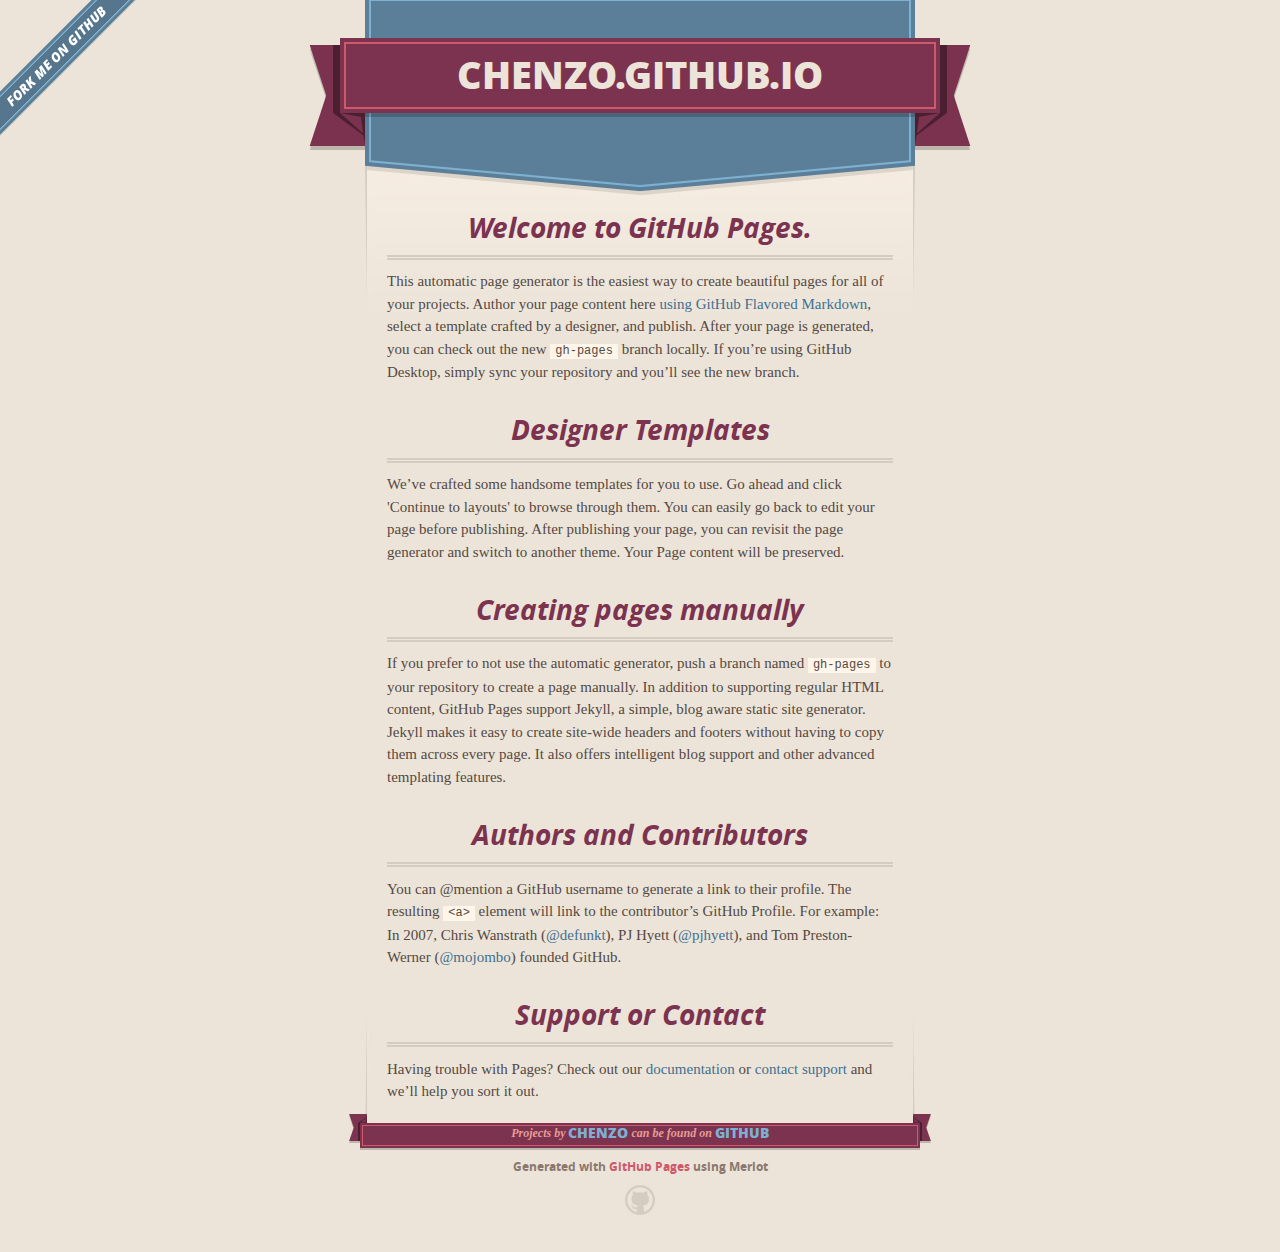
==== index.html @ da57e496 "Replace master branch with page content via GitHub" ====
<!DOCTYPE html>
<html>
  <head>
    <meta charset='utf-8'>
    <meta http-equiv="X-UA-Compatible" content="chrome=1">
    <meta name="viewport" content="width=640">

    <link rel="stylesheet" href="stylesheets/core.css" media="screen">
    <link rel="stylesheet" href="stylesheets/mobile.css" media="handheld, only screen and (max-device-width:640px)">
    <link rel="stylesheet" href="stylesheets/github-light.css">

    <script type="text/javascript" src="javascripts/modernizr.js"></script>
    <script type="text/javascript" src="https://ajax.googleapis.com/ajax/libs/jquery/1.7.1/jquery.min.js"></script>
    <script type="text/javascript" src="javascripts/headsmart.min.js"></script>
    <script type="text/javascript">
      $(document).ready(function () {
        $('#main_content').headsmart()
      })
    </script>
    <title>Chenzo.GitHub.io by Chenzo</title>
  </head>

  <body>
    <a id="forkme_banner" href="https://github.com/Chenzo">View on GitHub</a>
    <div class="shell">

      <header>
        <span class="ribbon-outer">
          <span class="ribbon-inner">
            <h1>Chenzo.GitHub.io</h1>
            <h2></h2>
          </span>
          <span class="left-tail"></span>
          <span class="right-tail"></span>
        </span>
      </header>

      <div id="no-downloads">
        <span class="inner">
        </span>
      </div>


      <span class="banner-fix"></span>


      <section id="main_content">
        <h3>
<a id="welcome-to-github-pages" class="anchor" href="#welcome-to-github-pages" aria-hidden="true"><span aria-hidden="true" class="octicon octicon-link"></span></a>Welcome to GitHub Pages.</h3>

<p>This automatic page generator is the easiest way to create beautiful pages for all of your projects. Author your page content here <a href="https://guides.github.com/features/mastering-markdown/">using GitHub Flavored Markdown</a>, select a template crafted by a designer, and publish. After your page is generated, you can check out the new <code>gh-pages</code> branch locally. If you’re using GitHub Desktop, simply sync your repository and you’ll see the new branch.</p>

<h3>
<a id="designer-templates" class="anchor" href="#designer-templates" aria-hidden="true"><span aria-hidden="true" class="octicon octicon-link"></span></a>Designer Templates</h3>

<p>We’ve crafted some handsome templates for you to use. Go ahead and click 'Continue to layouts' to browse through them. You can easily go back to edit your page before publishing. After publishing your page, you can revisit the page generator and switch to another theme. Your Page content will be preserved.</p>

<h3>
<a id="creating-pages-manually" class="anchor" href="#creating-pages-manually" aria-hidden="true"><span aria-hidden="true" class="octicon octicon-link"></span></a>Creating pages manually</h3>

<p>If you prefer to not use the automatic generator, push a branch named <code>gh-pages</code> to your repository to create a page manually. In addition to supporting regular HTML content, GitHub Pages support Jekyll, a simple, blog aware static site generator. Jekyll makes it easy to create site-wide headers and footers without having to copy them across every page. It also offers intelligent blog support and other advanced templating features.</p>

<h3>
<a id="authors-and-contributors" class="anchor" href="#authors-and-contributors" aria-hidden="true"><span aria-hidden="true" class="octicon octicon-link"></span></a>Authors and Contributors</h3>

<p>You can @mention a GitHub username to generate a link to their profile. The resulting <code>&lt;a&gt;</code> element will link to the contributor’s GitHub Profile. For example: In 2007, Chris Wanstrath (<a href="https://github.com/defunkt" class="user-mention">@defunkt</a>), PJ Hyett (<a href="https://github.com/pjhyett" class="user-mention">@pjhyett</a>), and Tom Preston-Werner (<a href="https://github.com/mojombo" class="user-mention">@mojombo</a>) founded GitHub.</p>

<h3>
<a id="support-or-contact" class="anchor" href="#support-or-contact" aria-hidden="true"><span aria-hidden="true" class="octicon octicon-link"></span></a>Support or Contact</h3>

<p>Having trouble with Pages? Check out our <a href="https://help.github.com/pages">documentation</a> or <a href="https://github.com/contact">contact support</a> and we’ll help you sort it out.</p>
      </section>

      <footer>
        <span class="ribbon-outer">
          <span class="ribbon-inner">
            <p>Projects by <a href="https://github.com/Chenzo">Chenzo</a> can be found on <a href="https://github.com/Chenzo">GitHub</a></p>
          </span>
          <span class="left-tail"></span>
          <span class="right-tail"></span>
        </span>
        <p>Generated with <a href="https://pages.github.com">GitHub Pages</a> using Merlot</p>
        <span class="octocat"></span>
      </footer>

    </div>

    
  </body>
</html>
---- stylesheets/core.css ----
@import url("screen.css");
@import url("non-screen.css") handheld;
@import url("non-screen.css") only screen and (max-device-width:640px);
---- stylesheets/mobile.css ----
/* Generated by Font Squirrel (http://www.fontsquirrel.com) on February 9, 2012 */


@font-face {
  font-family: 'Open Sans';
  src: url('../fonts/opensans-regular-webfont.eot');
  src: url('../fonts/opensans-regular-webfont.eot?#iefix') format('embedded-opentype'),
       url('../fonts/opensans-regular-webfont.woff') format('woff'),
       url('../fonts/opensans-regular-webfont.ttf') format('truetype'),
       url('../fonts/opensans-regular-webfont.svg#OpenSansRegular') format('svg');
  font-weight: normal;
  font-style: normal;
}

@font-face {
  font-family: 'Open Sans';
  src: url('../fonts/opensans-italic-webfont.eot');
  src: url('../fonts/opensans-italic-webfont.eot?#iefix') format('embedded-opentype'),
       url('../fonts/opensans-italic-webfont.woff') format('woff'),
       url('../fonts/opensans-italic-webfont.ttf') format('truetype'),
       url('../fonts/opensans-italic-webfont.svg#OpenSansItalic') format('svg');
  font-weight: normal;
  font-style: italic;
}

@font-face {
  font-family: 'Open Sans';
  src: url('../fonts/opensans-bold-webfont.eot');
  src: url('../fonts/opensans-bold-webfont.eot?#iefix') format('embedded-opentype'),
       url('../fonts/opensans-bold-webfont.woff') format('woff'),
       url('../fonts/opensans-bold-webfont.ttf') format('truetype'),
       url('../fonts/opensans-bold-webfont.svg#OpenSansBold') format('svg');
  font-weight: bold;
  font-style: normal;
}

@font-face {
  font-family: 'Open Sans';
  src: url('../fonts/opensans-bolditalic-webfont.eot');
  src: url('../fonts/opensans-bolditalic-webfont.eot?#iefix') format('embedded-opentype'),
       url('../fonts/opensans-bolditalic-webfont.woff') format('woff'),
       url('../fonts/opensans-bolditalic-webfont.ttf') format('truetype'),
       url('../fonts/opensans-bolditalic-webfont.svg#OpenSansBoldItalic') format('svg');
  font-weight: bold;
  font-style: italic;
}

@font-face {
  font-family: 'Open Sans';
  src: url('../fonts/opensans-extrabold-webfont.eot');
  src: url('../fonts/opensans-extrabold-webfont.eot?#iefix') format('embedded-opentype'),
       url('../fonts/opensans-extrabold-webfont.woff') format('woff'),
       url('../fonts/opensans-extrabold-webfont.ttf') format('truetype'),
       url('../fonts/opensans-extrabold-webfont.svg#OpenSansExtrabold') format('svg');
  font-weight: bolder;
  font-style: normal;
}


/* http://meyerweb.com/eric/tools/css/reset/ 
   v2.0 | 20110126
   License: none (public domain)
*/

html, body, div, span, applet, object, iframe,
h1, h2, h3, h4, h5, h6, p, blockquote, pre,
a, abbr, acronym, address, big, cite, code,
del, dfn, em, img, ins, kbd, q, s, samp,
small, strike, strong, sub, sup, tt, var,
b, u, i, center,
dl, dt, dd, ol, ul, li,
fieldset, form, label, legend,
table, caption, tbody, tfoot, thead, tr, th, td,
article, aside, canvas, details, embed, 
figure, figcaption, footer, header, hgroup, 
menu, nav, output, ruby, section, summary,
time, mark, audio, video {
  margin: 0;
  padding: 0;
  border: 0;
  font-size: 100%;
  font: inherit;
  vertical-align: baseline;
}
/* HTML5 display-role reset for older browsers */
article, aside, details, figcaption, figure, 
footer, header, hgroup, menu, nav, section {
  display: block;
}
body {
  line-height: 1;
}
ol, ul {
  list-style: none;
}
blockquote, q {
  quotes: none;
}
blockquote:before, blockquote:after,
q:before, q:after {
  content: '';
  content: none;
}
table {
  border-collapse: collapse;
  border-spacing: 0;
}

header, footer, section {
  display: block;
  position: relative;
}

/* STYLES */

div.shell {
  display: block;
  width: 640px;
  margin: 0 auto;
}

a#forkme_banner {
  display: none;
}

/* header */

header {
  position: relative;
  z-index: 2;
  margin: 0;
  max-width: 640px;
  top: 51px;
}

header span.ribbon-inner {
  position: relative;
  display: block;
  background-color: #cd596b;
  border: 8px solid #7c334f;
  padding: 6px;
  z-index: 1;
}

header span.left-tail, header span.right-tail {
  position: relative;
  display: block;
  width: 19px;
  height: 10px;
  background: transparent url(../images/ribbon-tail-sprite-2x.png) 0 0 no-repeat;
  position: absolute;
  bottom: -10px;
  z-index: 0;
}

header span.left-tail {
  background-position: 0 0;
  left: 0;
}

header span.right-tail {
  background-position: -19px 0;
  right: 0;
}

header h1 {
  background-color: #7c334f;
  font-size: 2em;
  font-weight: bolder;
  font-style: normal;
  text-transform: uppercase;
  color: #ece4d8;
  text-align: center;
  line-height:1;  
  padding: 14px 20px 0;
}

header h2 {
  background-color: #7c334f;
  font: bold italic .85em/1.5 Georgia, Times, “Times New Roman”, serif;
  color: #e69b95;
  padding-bottom: 14px;
  margin-top: -3px;
  text-align: center;
}

section#downloads {
  position: relative;
  display: block;
  height: 171px;
  width: 602px;
  padding-bottom: 150px;
  margin: 51px auto -250px;
  z-index: 1;
  background: transparent url(../images/shield.png) center 0 no-repeat;
}

section#downloads a {
  display: none;
}

span.banner-fix {
  background: transparent url(../images/shield-fallback.png) center top no-repeat;
  display: block;
  height: 31px;
  position: absolute;
  width: 640px;
  top: 20px;

}

section#main_content {
  z-index: 2;
  padding: 20px 40px 0;
  min-height:185px;
}

/* footer */

footer {
  background: none;
  padding-top: 104px;
  margin: -94px auto 40px;
  max-width:640px;
  text-align: center;
}

footer span.ribbon-outer {
  display: block;
  position: relative;
  border-bottom: 2px solid #bdb6ad;
}

footer span.ribbon-inner {
  position: relative;
  display: block;
  background-color: #cd596b;
  border: 8px solid #7c334f;
  padding: 6px;
  z-index: 1;
}

footer p {
  font-family: 'Open Sans', sans-serif;
  font-weight: bold;
  font-size: .6em;
  color: #8b786f;
}

footer a {
  color: #cd596b;
}

footer span.ribbon-inner p {
  background-color: #7c334f;
  margin: 0;
  color: #e69b95;
  font: bold italic 22px/1 Georgia, Times, “Times New Roman”, serif;
  height: auto;
  line-height: 1.1;
  padding: 20px 0px 10px;
}

footer span.ribbon-inner a {
  display: block;
  position: relative;
  bottom: 0;
  color: #7eb0d2;
  font-family: 'Open Sans', sans-serif;
  text-transform: uppercase;
  font-style: normal;
  font-weight: bolder;
  font-size: 38px;
  padding-bottom: 10px;
}

footer span.ribbon-inner a:hover {
  color: #7eb0d2;
}

footer span.left-tail, footer span.right-tail {
  position: relative;
  display: block;
  width: 23px;
  height: 126px;
  background: transparent url(../images/small-ribbon-tail-sprite-2x.png) 0 0 no-repeat;
  position: absolute;
  top: -126px;
  z-index: 0;
}

footer span.left-tail {
  background-position: 0 0;
  left: 0;
}

footer span.right-tail {
  background-position: -23px 0;
  right: 0;
}

footer span.octocat {
  background: transparent url(../images/octocat-2x.png) 0 0 no-repeat;
  display: block;
  width: 60px;
  height: 60px;
  margin: 20px auto 0;}

/* content */

body {
  background: #ece4d8;
  font: normal normal 30px/1.5 Georgia, Palatino,” Palatino Linotype”, Times, “Times New Roman”, serif;
  color: #544943;
  -webkit-font-smoothing: antialiased;
}

a, a:hover {
  color: #417090;
}

a {
  text-decoration: none;
}

a:hover {
  text-decoration: underline;
}

h1,h2,h3,h4,h5,h6 {
  font-family: 'Open Sans', sans-serif;
  font-weight: bold;
}

p {
  margin: .7em 0 0;
}

strong {
  font-weight: bold;
}

em {
  font-style: italic;
}

ol {
  margin: .7em 0;
  list-style-type: decimal;
  padding-left: 1.35em;
}

ul {
  margin: .7em 0;
  padding-left: 1.35em;
}

ul li {
  padding-left: 20px;
  background: transparent url(../images/chevron-2x.png) left 15px no-repeat;
}

blockquote {
  font-family: 'Open Sans', sans-serif;
  margin: 20px 0;
  color: #8b786f;
  padding-left: 1.35em;
  background: transparent url('../images/blockquote-gfx-2x.png') 0 8px no-repeat;
}

img {
  -webkit-box-shadow: 0px 4px 0px #bdb6ad;
  -moz-box-shadow: 0px 4px 0px #bdb6ad;
  box-shadow: 0px 4px 0px #bdb6ad;
  border: 4px solid #fff6e9;
  max-width: 556px;
}

hr {
  border: none;
  outline: none;
  height: 42px;
  background: transparent url('../images/hr-2x.jpg') center center repeat-x;
  margin: 0 0 20px;
}

code {
  background: #fff6e9;
  font: normal normal .9em/1.7 "Lucida Sans Typewriter", "Lucida Console", Monaco, "Bitstream Vera Sans Mono", monospace;
  padding: 0 5px 1px;
}

pre {
  margin: 10px 0 20px;
  padding: .7em;
  background: #fff6e9;
  border-bottom: 4px solid #bdb6ad;
  font: normal normal .9em/1.7 "Lucida Sans Typewriter", "Lucida Console", Monaco, "Bitstream Vera Sans Mono", monospace;
  overflow: auto;
}

table {
  background: #fff6e9;
  display: table;
  width: 100%;
  border-collapse: separate;
  border-bottom: 4px solid #bdb6ad;
  margin: 10px 0;
}

tr {
  display: table-row;
}

th {
  display: table-cell;
  padding: 2px 10px;
  border: solid #ece4d8;
  border-width: 0 4px 4px 0;
  color: #cd596b;
  font-family: 'Open Sans', sans-serif;
  font-weight: bold;
  font-size: .85em;
}

td {
  display: table-cell;
  padding: 0 .7em;
  border: solid #ece4d8;
  border-width: 0 4px 4px 0;
}

td:last-child, th:last-child {
  border-right: none;
}

tr:last-child td {
  border-bottom: none;
}

dl {
  margin: .7em 0 20px;
}

dt {
  font-family: 'Open Sans', sans-serif;
  font-weight: bold;
}

dd {
  padding-left: 1.35em;
}

dd p:first-child {
  margin-top: 0;
}

/* Content based headers */

#main_content > .header-level-1:first-child,
#main_content > .header-level-2:first-child,
#main_content > .header-level-3:first-child,
#main_content > .header-level-4:first-child,
#main_content > .header-level-5:first-child,
#main_content > .header-level-6:first-child {
  margin-top: 0;
}

.header-level-1 {
  font-size: 1.85em;
  border-bottom: .2em double #d3ccc1;
  color: #7c334f;
  text-align: center;
  font-style: italic;
  margin: 1.1em 0 .38em;
  line-height: 1.2;
  padding-bottom: 10px
}

.header-level-2 {
  font-size: 1.58em;
  color: #7c334f;
  margin: .95em 0 .5em;
  border-bottom: .1em solid #D3CCC1;
  line-height: 1.2;
  padding-bottom: 10px
}

.header-level-3 {
  margin: 20px 0 10px;
  font-size: 1.45em;
}

.header-level-4 {
  margin: .6em 0;
  font-size: 1.2em;
  color: #cd596b;
}

.header-level-5 {
  margin: .7em 0;
  font-size: 1em;
  color: #8b786f;
}

.header-level-6 {
  margin: .8em 0;
  font-size: .85em;
  font-style: italic;
}
---- stylesheets/github-light.css ----
/*
The MIT License (MIT)

Copyright (c) 2016 GitHub, Inc.

Permission is hereby granted, free of charge, to any person obtaining a copy
of this software and associated documentation files (the "Software"), to deal
in the Software without restriction, including without limitation the rights
to use, copy, modify, merge, publish, distribute, sublicense, and/or sell
copies of the Software, and to permit persons to whom the Software is
furnished to do so, subject to the following conditions:

The above copyright notice and this permission notice shall be included in all
copies or substantial portions of the Software.

THE SOFTWARE IS PROVIDED "AS IS", WITHOUT WARRANTY OF ANY KIND, EXPRESS OR
IMPLIED, INCLUDING BUT NOT LIMITED TO THE WARRANTIES OF MERCHANTABILITY,
FITNESS FOR A PARTICULAR PURPOSE AND NONINFRINGEMENT. IN NO EVENT SHALL THE
AUTHORS OR COPYRIGHT HOLDERS BE LIABLE FOR ANY CLAIM, DAMAGES OR OTHER
LIABILITY, WHETHER IN AN ACTION OF CONTRACT, TORT OR OTHERWISE, ARISING FROM,
OUT OF OR IN CONNECTION WITH THE SOFTWARE OR THE USE OR OTHER DEALINGS IN THE
SOFTWARE.

*/

.pl-c /* comment */ {
  color: #969896;
}

.pl-c1 /* constant, variable.other.constant, support, meta.property-name, support.constant, support.variable, meta.module-reference, markup.raw, meta.diff.header */,
.pl-s .pl-v /* string variable */ {
  color: #0086b3;
}

.pl-e /* entity */,
.pl-en /* entity.name */ {
  color: #795da3;
}

.pl-smi /* variable.parameter.function, storage.modifier.package, storage.modifier.import, storage.type.java, variable.other */,
.pl-s .pl-s1 /* string source */ {
  color: #333;
}

.pl-ent /* entity.name.tag */ {
  color: #63a35c;
}

.pl-k /* keyword, storage, storage.type */ {
  color: #a71d5d;
}

.pl-s /* string */,
.pl-pds /* punctuation.definition.string, string.regexp.character-class */,
.pl-s .pl-pse .pl-s1 /* string punctuation.section.embedded source */,
.pl-sr /* string.regexp */,
.pl-sr .pl-cce /* string.regexp constant.character.escape */,
.pl-sr .pl-sre /* string.regexp source.ruby.embedded */,
.pl-sr .pl-sra /* string.regexp string.regexp.arbitrary-repitition */ {
  color: #183691;
}

.pl-v /* variable */ {
  color: #ed6a43;
}

.pl-id /* invalid.deprecated */ {
  color: #b52a1d;
}

.pl-ii /* invalid.illegal */ {
  color: #f8f8f8;
  background-color: #b52a1d;
}

.pl-sr .pl-cce /* string.regexp constant.character.escape */ {
  font-weight: bold;
  color: #63a35c;
}

.pl-ml /* markup.list */ {
  color: #693a17;
}

.pl-mh /* markup.heading */,
.pl-mh .pl-en /* markup.heading entity.name */,
.pl-ms /* meta.separator */ {
  font-weight: bold;
  color: #1d3e81;
}

.pl-mq /* markup.quote */ {
  color: #008080;
}

.pl-mi /* markup.italic */ {
  font-style: italic;
  color: #333;
}

.pl-mb /* markup.bold */ {
  font-weight: bold;
  color: #333;
}

.pl-md /* markup.deleted, meta.diff.header.from-file */ {
  color: #bd2c00;
  background-color: #ffecec;
}

.pl-mi1 /* markup.inserted, meta.diff.header.to-file */ {
  color: #55a532;
  background-color: #eaffea;
}

.pl-mdr /* meta.diff.range */ {
  font-weight: bold;
  color: #795da3;
}

.pl-mo /* meta.output */ {
  color: #1d3e81;
}
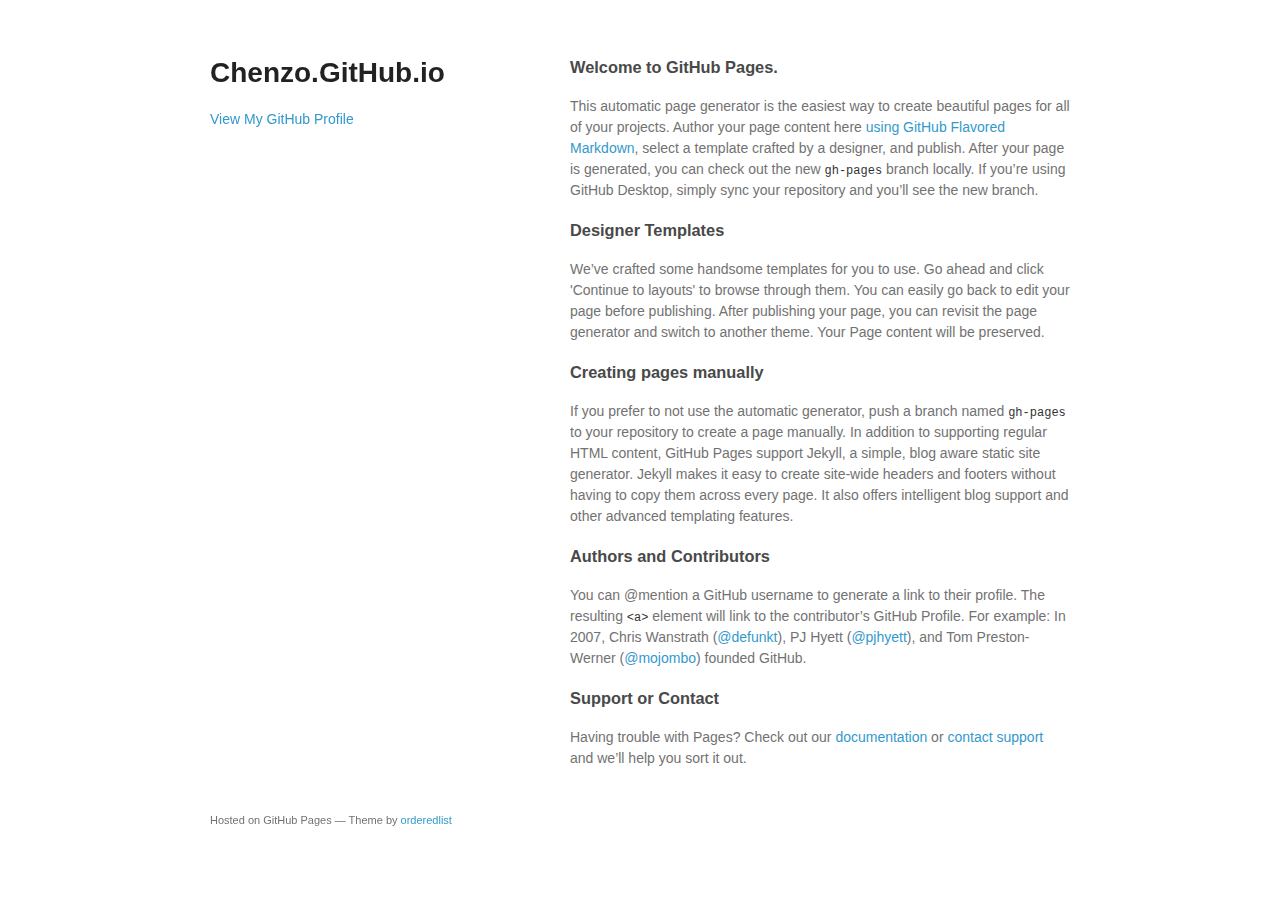
==== commit 78bc1ea1: "Replace master branch with page content via GitHub" ====
--- a/index.html
+++ b/index.html
@@ -1,50 +1,28 @@
-<!DOCTYPE html>
+<!doctype html>
 <html>
   <head>
-    <meta charset='utf-8'>
+    <meta charset="utf-8">
     <meta http-equiv="X-UA-Compatible" content="chrome=1">
-    <meta name="viewport" content="width=640">
+    <title>Chenzo.GitHub.io by Chenzo</title>
 
-    <link rel="stylesheet" href="stylesheets/core.css" media="screen">
-    <link rel="stylesheet" href="stylesheets/mobile.css" media="handheld, only screen and (max-device-width:640px)">
+    <link rel="stylesheet" href="stylesheets/styles.css">
     <link rel="stylesheet" href="stylesheets/github-light.css">
-
-    <script type="text/javascript" src="javascripts/modernizr.js"></script>
-    <script type="text/javascript" src="https://ajax.googleapis.com/ajax/libs/jquery/1.7.1/jquery.min.js"></script>
-    <script type="text/javascript" src="javascripts/headsmart.min.js"></script>
-    <script type="text/javascript">
-      $(document).ready(function () {
-        $('#main_content').headsmart()
-      })
-    </script>
-    <title>Chenzo.GitHub.io by Chenzo</title>
+    <meta name="viewport" content="width=device-width">
+    <!--[if lt IE 9]>
+    <script src="//html5shiv.googlecode.com/svn/trunk/html5.js"></script>
+    <![endif]-->
   </head>
-
   <body>
-    <a id="forkme_banner" href="https://github.com/Chenzo">View on GitHub</a>
-    <div class="shell">
-
+    <div class="wrapper">
       <header>
-        <span class="ribbon-outer">
-          <span class="ribbon-inner">
-            <h1>Chenzo.GitHub.io</h1>
-            <h2></h2>
-          </span>
-          <span class="left-tail"></span>
-          <span class="right-tail"></span>
-        </span>
-      </header>
-
-      <div id="no-downloads">
-        <span class="inner">
-        </span>
-      </div>
+        <h1>Chenzo.GitHub.io</h1>
+        <p></p>
 
 
-      <span class="banner-fix"></span>
+        <p class="view"><a href="https://github.com/Chenzo">View My GitHub Profile</a></p>
 
-
-      <section id="main_content">
+      </header>
+      <section>
         <h3>
 <a id="welcome-to-github-pages" class="anchor" href="#welcome-to-github-pages" aria-hidden="true"><span aria-hidden="true" class="octicon octicon-link"></span></a>Welcome to GitHub Pages.</h3>
 
@@ -70,21 +48,11 @@
 
 <p>Having trouble with Pages? Check out our <a href="https://help.github.com/pages">documentation</a> or <a href="https://github.com/contact">contact support</a> and we’ll help you sort it out.</p>
       </section>
-
       <footer>
-        <span class="ribbon-outer">
-          <span class="ribbon-inner">
-            <p>Projects by <a href="https://github.com/Chenzo">Chenzo</a> can be found on <a href="https://github.com/Chenzo">GitHub</a></p>
-          </span>
-          <span class="left-tail"></span>
-          <span class="right-tail"></span>
-        </span>
-        <p>Generated with <a href="https://pages.github.com">GitHub Pages</a> using Merlot</p>
-        <span class="octocat"></span>
+        <p><small>Hosted on GitHub Pages &mdash; Theme by <a href="https://github.com/orderedlist">orderedlist</a></small></p>
       </footer>
-
     </div>
-
+    <script src="javascripts/scale.fix.js"></script>
     
   </body>
 </html>
--- a/stylesheets/styles.css
+++ b/stylesheets/styles.css
@@ -0,0 +1,324 @@
+@font-face {
+  font-family: 'Noto Sans';
+  font-weight: 400;
+  font-style: normal;
+  src: url('../fonts/Noto-Sans-regular/Noto-Sans-regular.eot');
+  src: url('../fonts/Noto-Sans-regular/Noto-Sans-regular.eot?#iefix') format('embedded-opentype'),
+       local('Noto Sans'),
+       local('Noto-Sans-regular'),
+       url('../fonts/Noto-Sans-regular/Noto-Sans-regular.woff2') format('woff2'),
+       url('../fonts/Noto-Sans-regular/Noto-Sans-regular.woff') format('woff'),
+       url('../fonts/Noto-Sans-regular/Noto-Sans-regular.ttf') format('truetype'),
+       url('../fonts/Noto-Sans-regular/Noto-Sans-regular.svg#NotoSans') format('svg');
+}
+
+@font-face {
+  font-family: 'Noto Sans';
+  font-weight: 700;
+  font-style: normal;
+  src: url('../fonts/Noto-Sans-700/Noto-Sans-700.eot');
+  src: url('../fonts/Noto-Sans-700/Noto-Sans-700.eot?#iefix') format('embedded-opentype'),
+       local('Noto Sans Bold'),
+       local('Noto-Sans-700'),
+       url('../fonts/Noto-Sans-700/Noto-Sans-700.woff2') format('woff2'),
+       url('../fonts/Noto-Sans-700/Noto-Sans-700.woff') format('woff'),
+       url('../fonts/Noto-Sans-700/Noto-Sans-700.ttf') format('truetype'),
+       url('../fonts/Noto-Sans-700/Noto-Sans-700.svg#NotoSans') format('svg');
+}
+
+@font-face {
+  font-family: 'Noto Sans';
+  font-weight: 400;
+  font-style: italic;
+  src: url('../fonts/Noto-Sans-italic/Noto-Sans-italic.eot');
+  src: url('../fonts/Noto-Sans-italic/Noto-Sans-italic.eot?#iefix') format('embedded-opentype'),
+       local('Noto Sans Italic'),
+       local('Noto-Sans-italic'),
+       url('../fonts/Noto-Sans-italic/Noto-Sans-italic.woff2') format('woff2'),
+       url('../fonts/Noto-Sans-italic/Noto-Sans-italic.woff') format('woff'),
+       url('../fonts/Noto-Sans-italic/Noto-Sans-italic.ttf') format('truetype'),
+       url('../fonts/Noto-Sans-italic/Noto-Sans-italic.svg#NotoSans') format('svg');
+}
+
+@font-face {
+  font-family: 'Noto Sans';
+  font-weight: 700;
+  font-style: italic;
+  src: url('../fonts/Noto-Sans-700italic/Noto-Sans-700italic.eot');
+  src: url('../fonts/Noto-Sans-700italic/Noto-Sans-700italic.eot?#iefix') format('embedded-opentype'),
+       local('Noto Sans Bold Italic'),
+       local('Noto-Sans-700italic'),
+       url('../fonts/Noto-Sans-700italic/Noto-Sans-700italic.woff2') format('woff2'),
+       url('../fonts/Noto-Sans-700italic/Noto-Sans-700italic.woff') format('woff'),
+       url('../fonts/Noto-Sans-700italic/Noto-Sans-700italic.ttf') format('truetype'),
+       url('../fonts/Noto-Sans-700italic/Noto-Sans-700italic.svg#NotoSans') format('svg');
+}
+
+body {
+  background-color: #fff;
+  padding:50px;
+  font: 14px/1.5 "Noto Sans", "Helvetica Neue", Helvetica, Arial, sans-serif;
+  color:#727272;
+  font-weight:400;
+}
+
+h1, h2, h3, h4, h5, h6 {
+  color:#222;
+  margin:0 0 20px;
+}
+
+p, ul, ol, table, pre, dl {
+  margin:0 0 20px;
+}
+
+h1, h2, h3 {
+  line-height:1.1;
+}
+
+h1 {
+  font-size:28px;
+}
+
+h2 {
+  color:#393939;
+}
+
+h3, h4, h5, h6 {
+  color:#494949;
+}
+
+a {
+  color:#39c;
+  text-decoration:none;
+}
+
+a:hover {
+  color:#069;
+}
+
+a small {
+  font-size:11px;
+  color:#777;
+  margin-top:-0.3em;
+  display:block;
+}
+
+a:hover small {
+  color:#777;
+}
+
+.wrapper {
+  width:860px;
+  margin:0 auto;
+}
+
+blockquote {
+  border-left:1px solid #e5e5e5;
+  margin:0;
+  padding:0 0 0 20px;
+  font-style:italic;
+}
+
+code, pre {
+  font-family:Monaco, Bitstream Vera Sans Mono, Lucida Console, Terminal, Consolas, Liberation Mono, DejaVu Sans Mono, Courier New, monospace;
+  color:#333;
+  font-size:12px;
+}
+
+pre {
+  padding:8px 15px;
+  background: #f8f8f8;
+  border-radius:5px;
+  border:1px solid #e5e5e5;
+  overflow-x: auto;
+}
+
+table {
+  width:100%;
+  border-collapse:collapse;
+}
+
+th, td {
+  text-align:left;
+  padding:5px 10px;
+  border-bottom:1px solid #e5e5e5;
+}
+
+dt {
+  color:#444;
+  font-weight:700;
+}
+
+th {
+  color:#444;
+}
+
+img {
+  max-width:100%;
+}
+
+header {
+  width:270px;
+  float:left;
+  position:fixed;
+  -webkit-font-smoothing:subpixel-antialiased;
+}
+
+header ul {
+  list-style:none;
+  height:40px;
+  padding:0;
+  background: #f4f4f4;
+  border-radius:5px;
+  border:1px solid #e0e0e0;
+  width:270px;
+}
+
+header li {
+  width:89px;
+  float:left;
+  border-right:1px solid #e0e0e0;
+  height:40px;
+}
+
+header li:first-child a {
+  border-radius:5px 0 0 5px;
+}
+
+header li:last-child a {
+  border-radius:0 5px 5px 0;
+}
+
+header ul a {
+  line-height:1;
+  font-size:11px;
+  color:#999;
+  display:block;
+  text-align:center;
+  padding-top:6px;
+  height:34px;
+}
+
+header ul a:hover {
+  color:#999;
+}
+
+header ul a:active {
+  background-color:#f0f0f0;
+}
+
+strong {
+  color:#222;
+  font-weight:700;
+}
+
+header ul li + li + li {
+  border-right:none;
+  width:89px;
+}
+
+header ul a strong {
+  font-size:14px;
+  display:block;
+  color:#222;
+}
+
+section {
+  width:500px;
+  float:right;
+  padding-bottom:50px;
+}
+
+small {
+  font-size:11px;
+}
+
+hr {
+  border:0;
+  background:#e5e5e5;
+  height:1px;
+  margin:0 0 20px;
+}
+
+footer {
+  width:270px;
+  float:left;
+  position:fixed;
+  bottom:50px;
+  -webkit-font-smoothing:subpixel-antialiased;
+}
+
+@media print, screen and (max-width: 960px) {
+
+  div.wrapper {
+    width:auto;
+    margin:0;
+  }
+
+  header, section, footer {
+    float:none;
+    position:static;
+    width:auto;
+  }
+
+  header {
+    padding-right:320px;
+  }
+
+  section {
+    border:1px solid #e5e5e5;
+    border-width:1px 0;
+    padding:20px 0;
+    margin:0 0 20px;
+  }
+
+  header a small {
+    display:inline;
+  }
+
+  header ul {
+    position:absolute;
+    right:50px;
+    top:52px;
+  }
+}
+
+@media print, screen and (max-width: 720px) {
+  body {
+    word-wrap:break-word;
+  }
+
+  header {
+    padding:0;
+  }
+
+  header ul, header p.view {
+    position:static;
+  }
+
+  pre, code {
+    word-wrap:normal;
+  }
+}
+
+@media print, screen and (max-width: 480px) {
+  body {
+    padding:15px;
+  }
+
+  header ul {
+    width:99%;
+  }
+
+  header li, header ul li + li + li {
+    width:33%;
+  }
+}
+
+@media print {
+  body {
+    padding:0.4in;
+    font-size:12pt;
+    color:#444;
+  }
+}
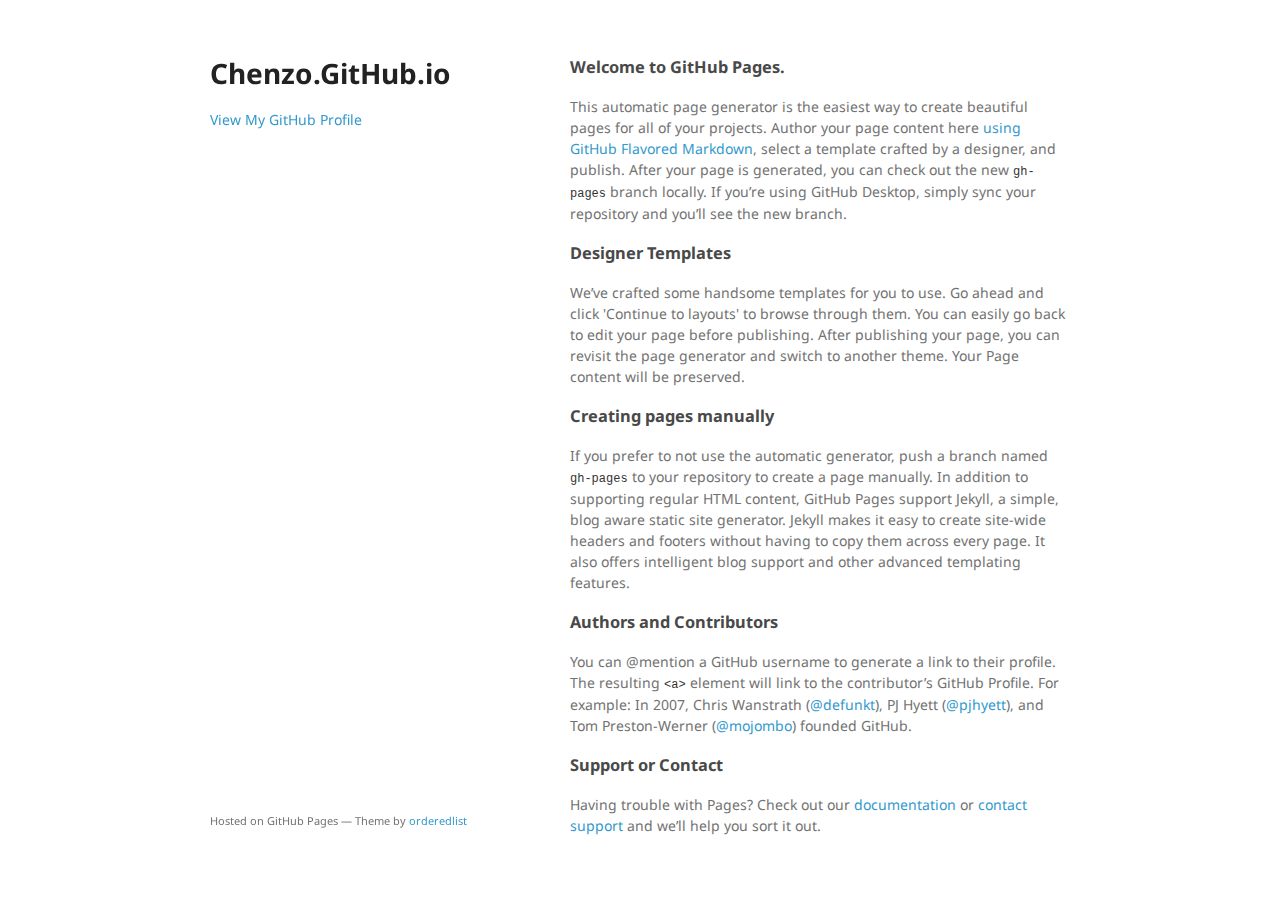
==== commit cee51e85: "Clean up" ====
--- a/index.html
+++ b/index.html
@@ -4,7 +4,7 @@
     <meta charset="utf-8">
     <meta http-equiv="X-UA-Compatible" content="chrome=1">
     <title>Chenzo.GitHub.io by Chenzo</title>
-
+    <link href="https://fonts.googleapis.com/css?family=Noto+Sans:400,400i,700,700i" rel="stylesheet">
     <link rel="stylesheet" href="stylesheets/styles.css">
     <link rel="stylesheet" href="stylesheets/github-light.css">
     <meta name="viewport" content="width=device-width">
--- a/stylesheets/styles.css
+++ b/stylesheets/styles.css
@@ -1,63 +1,59 @@
-@font-face {
+/* @font-face {
   font-family: 'Noto Sans';
   font-weight: 400;
   font-style: normal;
-  src: url('../fonts/Noto-Sans-regular/Noto-Sans-regular.eot');
-  src: url('../fonts/Noto-Sans-regular/Noto-Sans-regular.eot?#iefix') format('embedded-opentype'),
-       local('Noto Sans'),
+  src: local('Noto Sans'),
        local('Noto-Sans-regular'),
-       url('../fonts/Noto-Sans-regular/Noto-Sans-regular.woff2') format('woff2'),
-       url('../fonts/Noto-Sans-regular/Noto-Sans-regular.woff') format('woff'),
-       url('../fonts/Noto-Sans-regular/Noto-Sans-regular.ttf') format('truetype'),
-       url('../fonts/Noto-Sans-regular/Noto-Sans-regular.svg#NotoSans') format('svg');
+       url('../fonts/Noto_Sans/NotoSans-regular.ttf') format('truetype'),
 }
 
 @font-face {
   font-family: 'Noto Sans';
   font-weight: 700;
   font-style: normal;
-  src: url('../fonts/Noto-Sans-700/Noto-Sans-700.eot');
-  src: url('../fonts/Noto-Sans-700/Noto-Sans-700.eot?#iefix') format('embedded-opentype'),
+  src: url('../fonts/Noto_Sans/Noto-Sans-700.eot');
+  src: url('../fonts/Noto_Sans/Noto-Sans-700.eot?#iefix') format('embedded-opentype'),
        local('Noto Sans Bold'),
        local('Noto-Sans-700'),
-       url('../fonts/Noto-Sans-700/Noto-Sans-700.woff2') format('woff2'),
-       url('../fonts/Noto-Sans-700/Noto-Sans-700.woff') format('woff'),
-       url('../fonts/Noto-Sans-700/Noto-Sans-700.ttf') format('truetype'),
-       url('../fonts/Noto-Sans-700/Noto-Sans-700.svg#NotoSans') format('svg');
+       url('../fonts/Noto_Sans/Noto-Sans-700.woff2') format('woff2'),
+       url('../fonts/Noto_Sans/Noto-Sans-700.woff') format('woff'),
+       url('../fonts/Noto_Sans/Noto-Sans-700.ttf') format('truetype'),
+       url('../fonts/Noto_Sans/Noto-Sans-700.svg#NotoSans') format('svg');
 }
 
 @font-face {
   font-family: 'Noto Sans';
   font-weight: 400;
   font-style: italic;
-  src: url('../fonts/Noto-Sans-italic/Noto-Sans-italic.eot');
-  src: url('../fonts/Noto-Sans-italic/Noto-Sans-italic.eot?#iefix') format('embedded-opentype'),
+  src: url('../fonts/Noto_Sans/Noto-Sans-italic.eot');
+  src: url('../fonts/Noto_Sans/Noto-Sans-italic.eot?#iefix') format('embedded-opentype'),
        local('Noto Sans Italic'),
        local('Noto-Sans-italic'),
-       url('../fonts/Noto-Sans-italic/Noto-Sans-italic.woff2') format('woff2'),
-       url('../fonts/Noto-Sans-italic/Noto-Sans-italic.woff') format('woff'),
-       url('../fonts/Noto-Sans-italic/Noto-Sans-italic.ttf') format('truetype'),
-       url('../fonts/Noto-Sans-italic/Noto-Sans-italic.svg#NotoSans') format('svg');
+       url('../fonts/Noto_Sans/Noto-Sans-italic.woff2') format('woff2'),
+       url('../fonts/Noto_Sans/Noto-Sans-italic.woff') format('woff'),
+       url('../fonts/Noto_Sans/Noto-Sans-italic.ttf') format('truetype'),
+       url('../fonts/Noto_Sans/Noto-Sans-italic.svg#NotoSans') format('svg');
 }
 
 @font-face {
   font-family: 'Noto Sans';
   font-weight: 700;
   font-style: italic;
-  src: url('../fonts/Noto-Sans-700italic/Noto-Sans-700italic.eot');
-  src: url('../fonts/Noto-Sans-700italic/Noto-Sans-700italic.eot?#iefix') format('embedded-opentype'),
+  src: url('../fonts/Noto_Sans/Noto-Sans-700italic.eot');
+  src: url('../fonts/Noto_Sans/Noto-Sans-700italic.eot?#iefix') format('embedded-opentype'),
        local('Noto Sans Bold Italic'),
        local('Noto-Sans-700italic'),
-       url('../fonts/Noto-Sans-700italic/Noto-Sans-700italic.woff2') format('woff2'),
-       url('../fonts/Noto-Sans-700italic/Noto-Sans-700italic.woff') format('woff'),
-       url('../fonts/Noto-Sans-700italic/Noto-Sans-700italic.ttf') format('truetype'),
-       url('../fonts/Noto-Sans-700italic/Noto-Sans-700italic.svg#NotoSans') format('svg');
-}
+       url('../fonts/Noto_Sans/Noto-Sans-700italic.woff2') format('woff2'),
+       url('../fonts/Noto_Sans/Noto-Sans-700italic.woff') format('woff'),
+       url('../fonts/Noto_Sans/Noto-Sans-700italic.ttf') format('truetype'),
+       url('../fonts/Noto_Sans/Noto-Sans-700italic.svg#NotoSans') format('svg');
+} */
 
 body {
   background-color: #fff;
   padding:50px;
   font: 14px/1.5 "Noto Sans", "Helvetica Neue", Helvetica, Arial, sans-serif;
+  /* font-family: 'Noto Sans', sans-serif; */
   color:#727272;
   font-weight:400;
 }
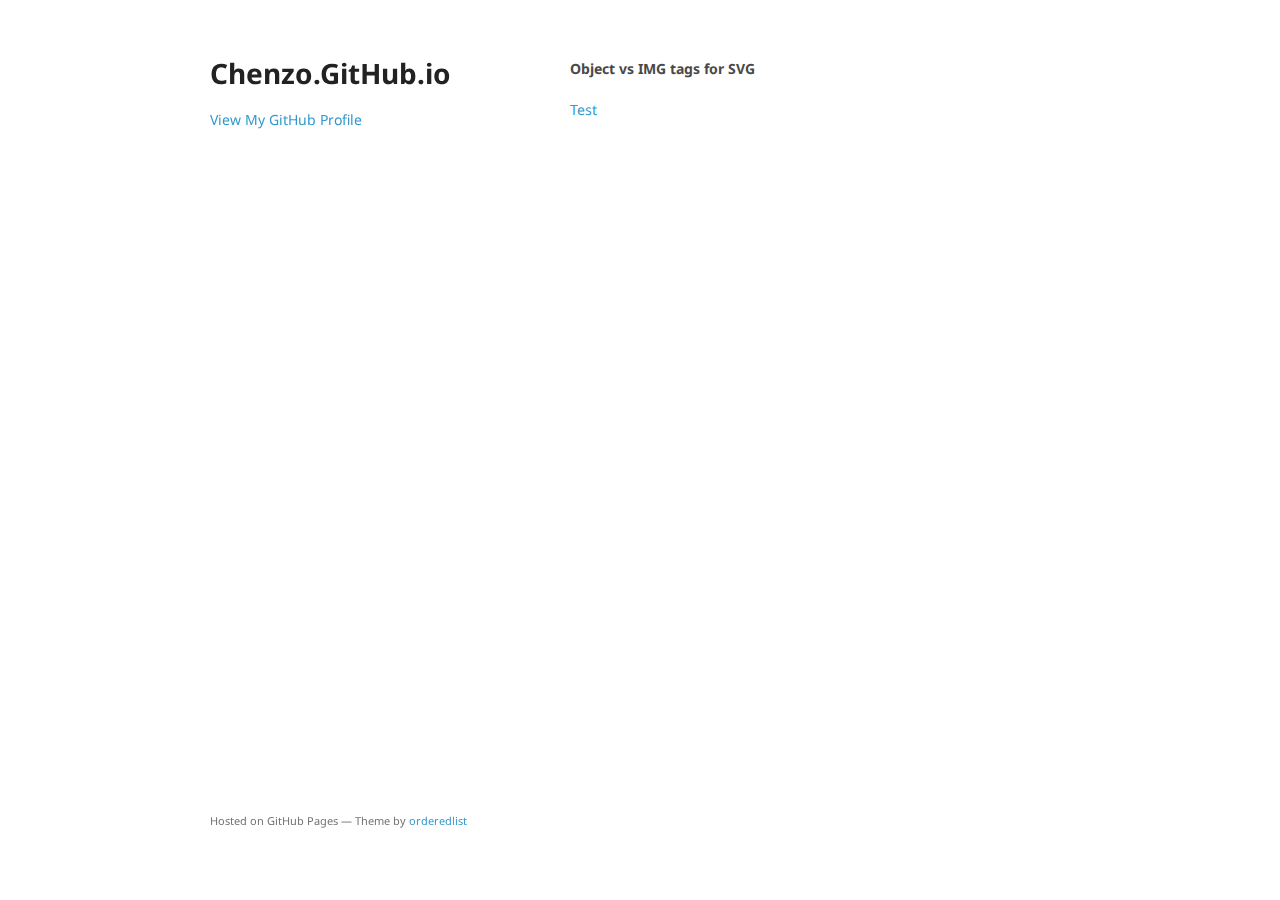
==== commit ca2eb727: "svg tests" ====
--- a/index.html
+++ b/index.html
@@ -8,51 +8,31 @@
     <link rel="stylesheet" href="stylesheets/styles.css">
     <link rel="stylesheet" href="stylesheets/github-light.css">
     <meta name="viewport" content="width=device-width">
-    <!--[if lt IE 9]>
-    <script src="//html5shiv.googlecode.com/svn/trunk/html5.js"></script>
-    <![endif]-->
+
   </head>
   <body>
     <div class="wrapper">
       <header>
         <h1>Chenzo.GitHub.io</h1>
-        <p></p>
-
-
         <p class="view"><a href="https://github.com/Chenzo">View My GitHub Profile</a></p>
 
       </header>
+
+
       <section>
-        <h3>
-<a id="welcome-to-github-pages" class="anchor" href="#welcome-to-github-pages" aria-hidden="true"><span aria-hidden="true" class="octicon octicon-link"></span></a>Welcome to GitHub Pages.</h3>
+          <article>
+            <h4>Object vs IMG tags for SVG</h4>
+            <a href="svg-object-vs-img.html">Test</a>
+          </article>
+      </section>
 
-<p>This automatic page generator is the easiest way to create beautiful pages for all of your projects. Author your page content here <a href="https://guides.github.com/features/mastering-markdown/">using GitHub Flavored Markdown</a>, select a template crafted by a designer, and publish. After your page is generated, you can check out the new <code>gh-pages</code> branch locally. If you’re using GitHub Desktop, simply sync your repository and you’ll see the new branch.</p>
 
-<h3>
-<a id="designer-templates" class="anchor" href="#designer-templates" aria-hidden="true"><span aria-hidden="true" class="octicon octicon-link"></span></a>Designer Templates</h3>
-
-<p>We’ve crafted some handsome templates for you to use. Go ahead and click 'Continue to layouts' to browse through them. You can easily go back to edit your page before publishing. After publishing your page, you can revisit the page generator and switch to another theme. Your Page content will be preserved.</p>
-
-<h3>
-<a id="creating-pages-manually" class="anchor" href="#creating-pages-manually" aria-hidden="true"><span aria-hidden="true" class="octicon octicon-link"></span></a>Creating pages manually</h3>
-
-<p>If you prefer to not use the automatic generator, push a branch named <code>gh-pages</code> to your repository to create a page manually. In addition to supporting regular HTML content, GitHub Pages support Jekyll, a simple, blog aware static site generator. Jekyll makes it easy to create site-wide headers and footers without having to copy them across every page. It also offers intelligent blog support and other advanced templating features.</p>
-
-<h3>
-<a id="authors-and-contributors" class="anchor" href="#authors-and-contributors" aria-hidden="true"><span aria-hidden="true" class="octicon octicon-link"></span></a>Authors and Contributors</h3>
-
-<p>You can @mention a GitHub username to generate a link to their profile. The resulting <code>&lt;a&gt;</code> element will link to the contributor’s GitHub Profile. For example: In 2007, Chris Wanstrath (<a href="https://github.com/defunkt" class="user-mention">@defunkt</a>), PJ Hyett (<a href="https://github.com/pjhyett" class="user-mention">@pjhyett</a>), and Tom Preston-Werner (<a href="https://github.com/mojombo" class="user-mention">@mojombo</a>) founded GitHub.</p>
-
-<h3>
-<a id="support-or-contact" class="anchor" href="#support-or-contact" aria-hidden="true"><span aria-hidden="true" class="octicon octicon-link"></span></a>Support or Contact</h3>
-
-<p>Having trouble with Pages? Check out our <a href="https://help.github.com/pages">documentation</a> or <a href="https://github.com/contact">contact support</a> and we’ll help you sort it out.</p>
-      </section>
       <footer>
         <p><small>Hosted on GitHub Pages &mdash; Theme by <a href="https://github.com/orderedlist">orderedlist</a></small></p>
       </footer>
+
     </div>
-    <script src="javascripts/scale.fix.js"></script>
+
     
   </body>
 </html>
--- a/stylesheets/styles.css
+++ b/stylesheets/styles.css
@@ -318,3 +318,13 @@
     color:#444;
   }
 }
+
+
+object.svgobj {
+  width: 50px;
+  display: inline;
+  margin-right: 20px;
+}
+
+
+
